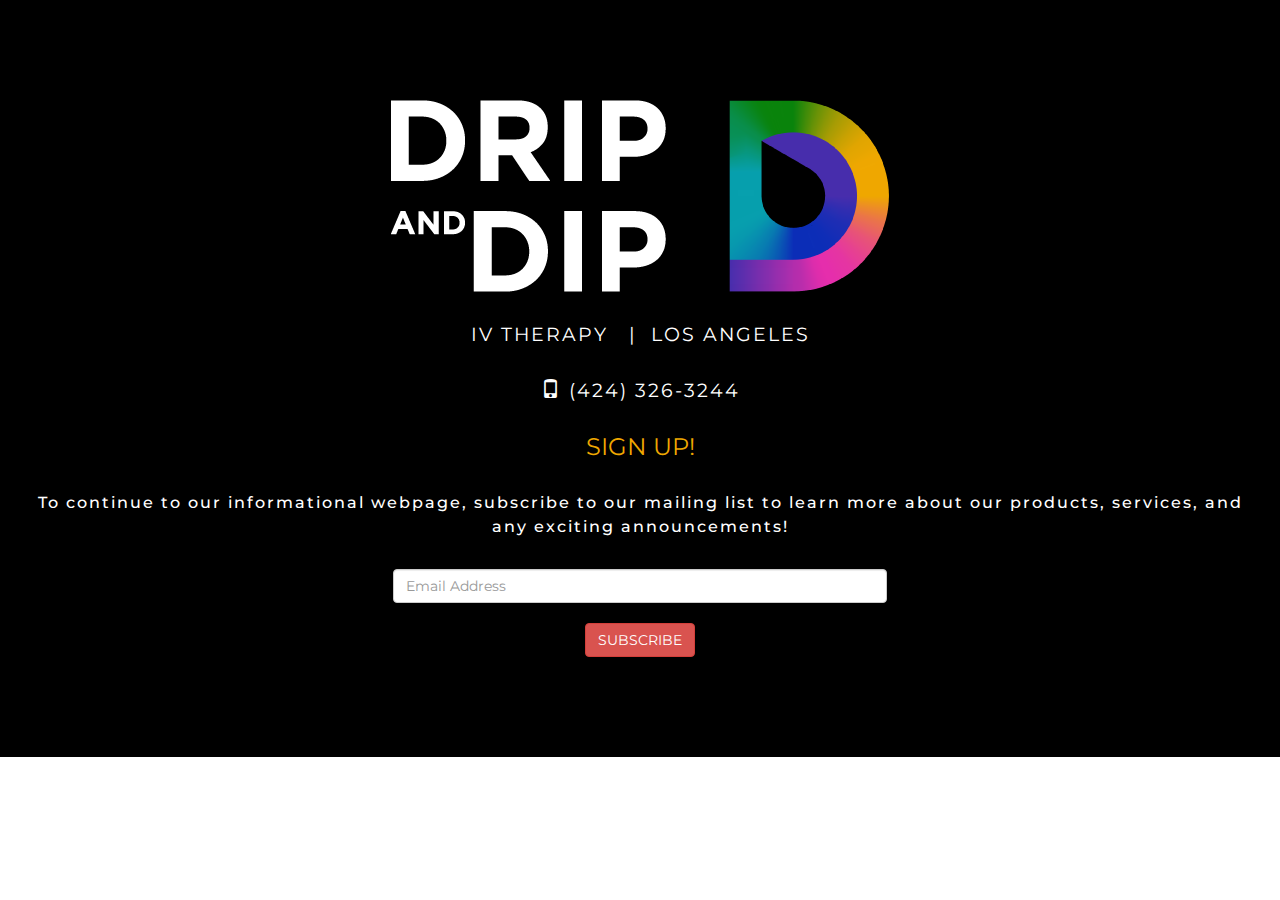
==== index.html @ e120292d "Add files via upload" ====
<!DOCTYPE html>
<html>

<head>
    <title>DRIP AND DIP</title>
    <meta charset="utf-8">
    <meta name="viewport" content="width=device-width, initial-scale=1.0">

  <!-- retrieve bootstrap -->
  <link rel="stylesheet" href="https://maxcdn.bootstrapcdn.com/bootstrap/3.4.1/css/bootstrap.min.css">
  <script src="https://ajax.googleapis.com/ajax/libs/jquery/3.6.0/jquery.min.js"></script>
  <script src="https://maxcdn.bootstrapcdn.com/bootstrap/3.4.1/js/bootstrap.min.js"></script>
  <link rel="stylesheet" href="https://cdnjs.cloudflare.com/ajax/libs/font-awesome/4.7.0/css/font-awesome.min.css">


  <!-- retrieve css -->
  <link rel="stylesheet" href="public/CSS/index.css">


  <!-- retrieve font family-->
  <link href="https://fonts.googleapis.com/css?family=Montserrat" rel="stylesheet" type="text/css">
  <link href="https://fonts.googleapis.com/css?family=Lato" rel="stylesheet" type="text/css">

     <!-- set icon -->
  <link rel="icon" type="image/png" href="public/Graphics/logo.png" />
</head>



</head>


<div class="jumbotron text-center break">
                <img src="public/Graphics/dripanddipwhite.png" alt="logo" style="height:auto;max-width:100%">
                <br><br><h6>IV THERAPY &nbsp; |&nbsp;  LOS ANGELES</h6>
                <h6><italics><span class="glyphicon glyphicon-phone"></span> (424) 326-3244</h6> 
                <h3 style="color: #efa801">SIGN UP!</h3>
                <h5> To continue to our informational webpage, subscribe to our mailing list to learn more about our products, services, and any exciting announcements!</h5>
                <br>

                <form class="form-inline" action="https://formsubmit.co/ae9e059ee399cef0097a54423c3fee7e" method="POST">
                <div class="input-inline">
                <input type="email" class="form-control" size="50" placeholder="Email Address" required name="email">
                <div class="input-inline"><br>
                <input type="hidden" name="_captcha" value="false">
                <input type="hidden" name="_next" value="https://dripanddip.org/index_successful.html">
                <button class="btn btn-danger" type="submit">SUBSCRIBE</button> 
                 </div>
                 </div>
                  </form>

</div> 

</body>
</html>
---- public/CSS/index.css ----
<style>

 body {
    line-height: 1.8;
    color: #818181;
  }
  
  h2 {
    font-size: 24px;
    text-transform: uppercase;
    color: #303030;
    font-weight: 400;
    margin-bottom: 30px;
  }

   h3 {
    font-size: 24px;
    text-transform: uppercase;
    color: white;
    font-weight: 400;
    margin-bottom: 30px;
  }

  h4 {
    font-size: 19px;
    line-height: 1.375em;
    color: #303030;
    font-weight: 400;
    margin-bottom: 30px;
   font-family: Montserrat, sans-serif;
   letter-spacing: 2px;
  }  

  h5 {
  color: white;
  line-height:1.5;
  font-family: Montserrat, sans-serif;
  letter-spacing: 2px;
  font-size:16px;
  }

  h6 {
  font-size: 19px;
  line-height: 1.375em;
  color: white;
  font-weight: 400;
  margin-bottom: 30px;
  font-family: Montserrat, sans-serif;
  letter-spacing: 2px;
  }  

  
  h7 {
    font-size: 24px;
    text-transform: uppercase;
    color: White;
    font-weight: 400;
    margin-bottom: 30px;
  }

  p {
  color:#2d2d37;
  line-height:1.5;
  font-family: Montserrat, sans-serif;
  font-size:15px;
  }

  text {
  color:#A5A5A5;
  font-size:14px;
  line-height:1.5;
  font-weight: 400;
  font-style: italic;
  text-align: left ;
}



  .bg-grey{
    background-color: #2d2d37;
  }

  .bg-blue{
    background-color: #07a0ae;
  }


  .bg-black{
    background-color: black;
  }

   .bg-white{
    background-color: white;
  }

  .break { 
    border-bottom: 1px solid; 
    color: whitesmoke;
}

.black-text{
  color: black;
}

.white-text{
  color: white;
}

  .jumbotron {
    background-color: black;
    color: white;
    padding: 100px 25px;
    font-family: Montserrat, sans-serif;
  }

  .newsletter-subscribe {
  color:#313437;
  background-color:#fff;
  padding:50px 0;
}

.newsletter-subscribe p {
  color:#2d2d37;
  line-height:1.5;
  font-family: Montserrat, sans-serif;
  letter-spacing: 2px;
  font-size:16px;
}

.newsletter-subscribe h2 {
  font-size:24px;
  font-weight:bold;
  margin-bottom:25px;
  line-height:1.5;
  padding-top:0;
  margin-top:0;
  color:#2d2d37!important;
  letter-spacing: 1px;
  font-family: Montserrat, sans-serif;
}

.newsletter-subscribe .intro {
  font-size:16px;
  max-width:500px;
  margin:0 auto 25px;
}

.newsletter-subscribe .intro p {
  margin-bottom:25px;
}

.newsletter-subscribe form {
  justify-content:center;
}

.newsletter-subscribe form .form-control {
  background:#eff1f4;
  border:none;
  border-radius:3px;
  box-shadow:none;
  outline:none;
  color:inherit;
  text-indent:9px;
  height:45px;
  margin-right:10px;
  min-width:250px;
  font-family: Montserrat, sans-serif;
}

.newsletter-subscribe form .btn {
  padding:16px 32px;
  border:none;
  background:none;
  box-shadow:none;
  text-shadow:none;
  opacity:0.9;
  text-transform:uppercase;
  font-weight:bold;
  font-size:13px;
  letter-spacing:0.4px;
  line-height:1;
  font-family: Montserrat, sans-serif;
}

.newsletter-subscribe form .btn:hover {
  opacity:1;
}

.newsletter-subscribe form .btn:active {
  transform:translateY(1px);
}

.newsletter-subscribe form .btn-primary {
  background-color:#ed5457 !important;
  color:#fff;
  outline:none !important;
}
  
  .container-fluid {
    padding: 60px 50px;
  }
  .navbar {
    margin-bottom: 0;
    background-color: black;
    z-index: 9999;
    border: 0;
    font-size: 12px !important;
    line-height: 1.42857143 !important;
    letter-spacing: 4px;
    border-radius: 0;
    font-family: Montserrat, sans-serif;
  }

  .navbar li a, .navbar .navbar-brand {
    color: #fff !important;
  }
  .navbar-nav li a:hover, .navbar-nav li.active a {
    color: #525461 !important;
    background-color: #fff !important;
  }
  .navbar-default .navbar-toggle {
    border-color: transparent;
    color: #fff !important;
  }

  .k-headshot{
    width:40%; 
    border-radius: 100px;
}

  .hp  {
 float: right;    
 margin: 0 15px 0 0;
text-align: left
}

.btn_primary{
  background-color: #efa801;
}


.accordion {
  cursor: pointer;
  padding: 18px;
  width: 100%;
  border: none;
  text-align: left;
  outline: none;
  font-size: 15px;
  transition: 0.4s;
  font-family: Montserrat, sans-serif;
}

.active, .accordion:hover {
  background-color: #efa801;
}


.panel {
  max-height: 0;
  overflow: hidden;
  transition: max-height 0.2s ease-out;
}

.panel-content {
    padding: 10px 20px;
    text-align: left;
}



  footer .glyphicon {
    font-size: 20px;
    margin-bottom: 20px;
    color: #ed5457;
  }

  

</style>
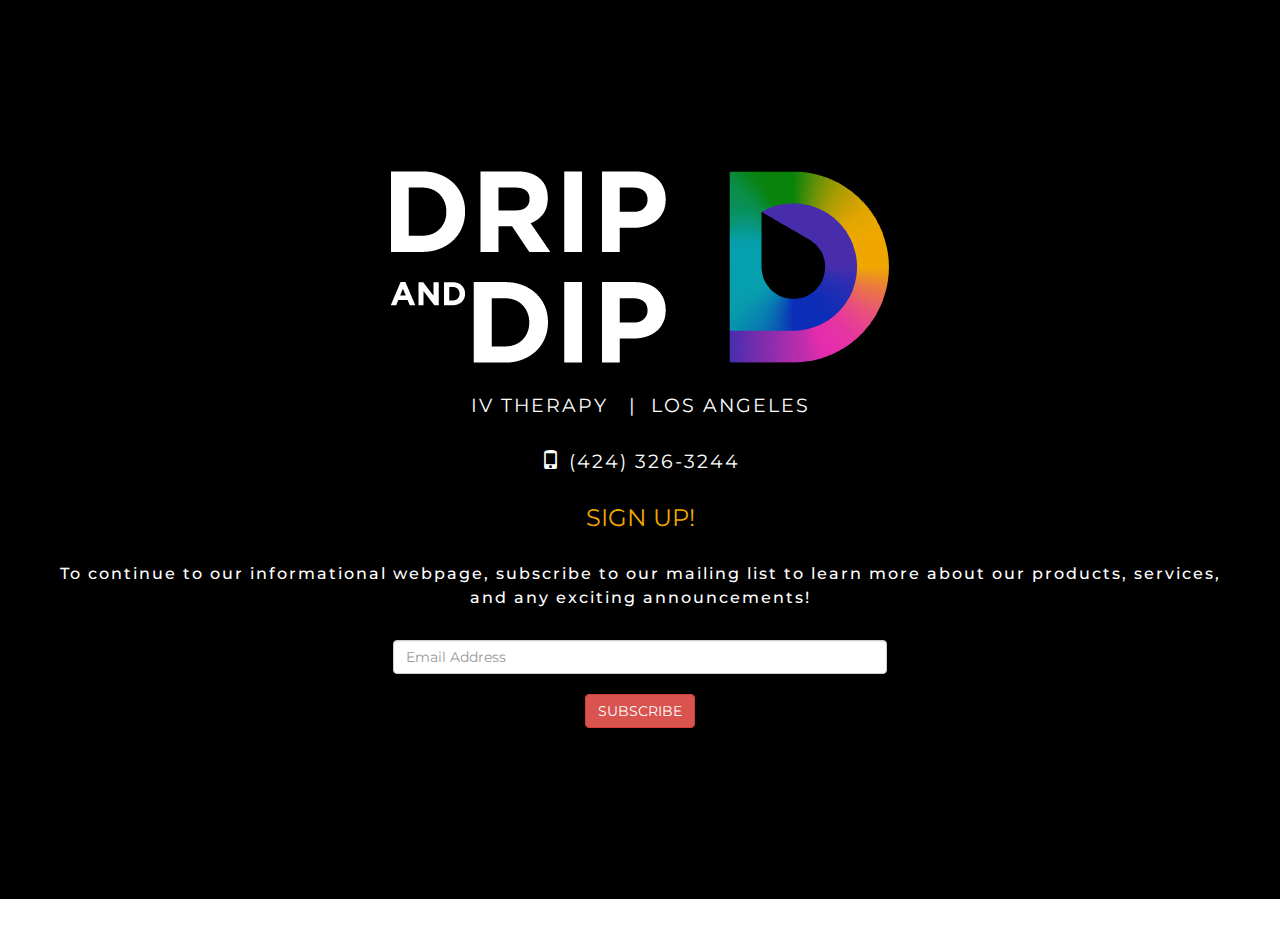
==== commit 09dae27f: "Add files via upload" ====
--- a/index.html
+++ b/index.html
@@ -30,26 +30,30 @@
 </head>
 
 
-<div class="jumbotron text-center break">
-                <img src="public/Graphics/dripanddipwhite.png" alt="logo" style="height:auto;max-width:100%">
-                <br><br><h6>IV THERAPY &nbsp; |&nbsp;  LOS ANGELES</h6>
-                <h6><italics><span class="glyphicon glyphicon-phone"></span> (424) 326-3244</h6> 
-                <h3 style="color: #efa801">SIGN UP!</h3>
-                <h5> To continue to our informational webpage, subscribe to our mailing list to learn more about our products, services, and any exciting announcements!</h5>
-                <br>
+<div class="jumbotron text-center break container-fluid">
+    <div class="row">
+        <div class="col-sm-12">
+            <img src="public/Graphics/dripanddipwhite.png" alt="logo" style="height:auto;max-width:100%">
+            <br><br>
+            <h6>IV THERAPY &nbsp; |&nbsp;  LOS ANGELES</h6>
+            <h6><italics><span class="glyphicon glyphicon-phone"></span> (424) 326-3244</h6> 
+            <h3 style="color: #efa801">SIGN UP!</h3>
+            <h5> To continue to our informational webpage, subscribe to our mailing list to learn more about our products, services, and any exciting announcements!</h5>
+            <br>
 
-                <form class="form-inline" action="https://formsubmit.co/ae9e059ee399cef0097a54423c3fee7e" method="POST">
+            <form class="form-inline" action="https://formsubmit.co/ae9e059ee399cef0097a54423c3fee7e" method="POST">
                 <div class="input-inline">
-                <input type="email" class="form-control" size="50" placeholder="Email Address" required name="email">
-                <div class="input-inline"><br>
-                <input type="hidden" name="_captcha" value="false">
-                <input type="hidden" name="_next" value="https://dripanddip.org/index_successful.html">
-                <button class="btn btn-danger" type="submit">SUBSCRIBE</button> 
-                 </div>
-                 </div>
-                  </form>
-
-</div> 
+                    <input type="email" class="form-control" size="50" placeholder="Email Address" required name="email">
+                    <div class="input-inline"><br>
+                        <input type="hidden" name="_captcha" value="false">
+                        <input type="hidden" name="_next" value="https://dripanddip.org/index_successful.html">
+                        <button class="btn btn-danger" type="submit">SUBSCRIBE</button> 
+                    </div>
+                </div>
+            </form>
+        </div>
+    </div>
+</div>
 
 </body>
 </html>--- a/public/CSS/index.css
+++ b/public/CSS/index.css
@@ -111,6 +111,12 @@
     color: white;
     padding: 100px 25px;
     font-family: Montserrat, sans-serif;
+
+  display: flex;
+  flex-direction: column;
+  justify-content: center;
+  align-items: center;
+  height: 100vh;
   }
 
   .newsletter-subscribe {
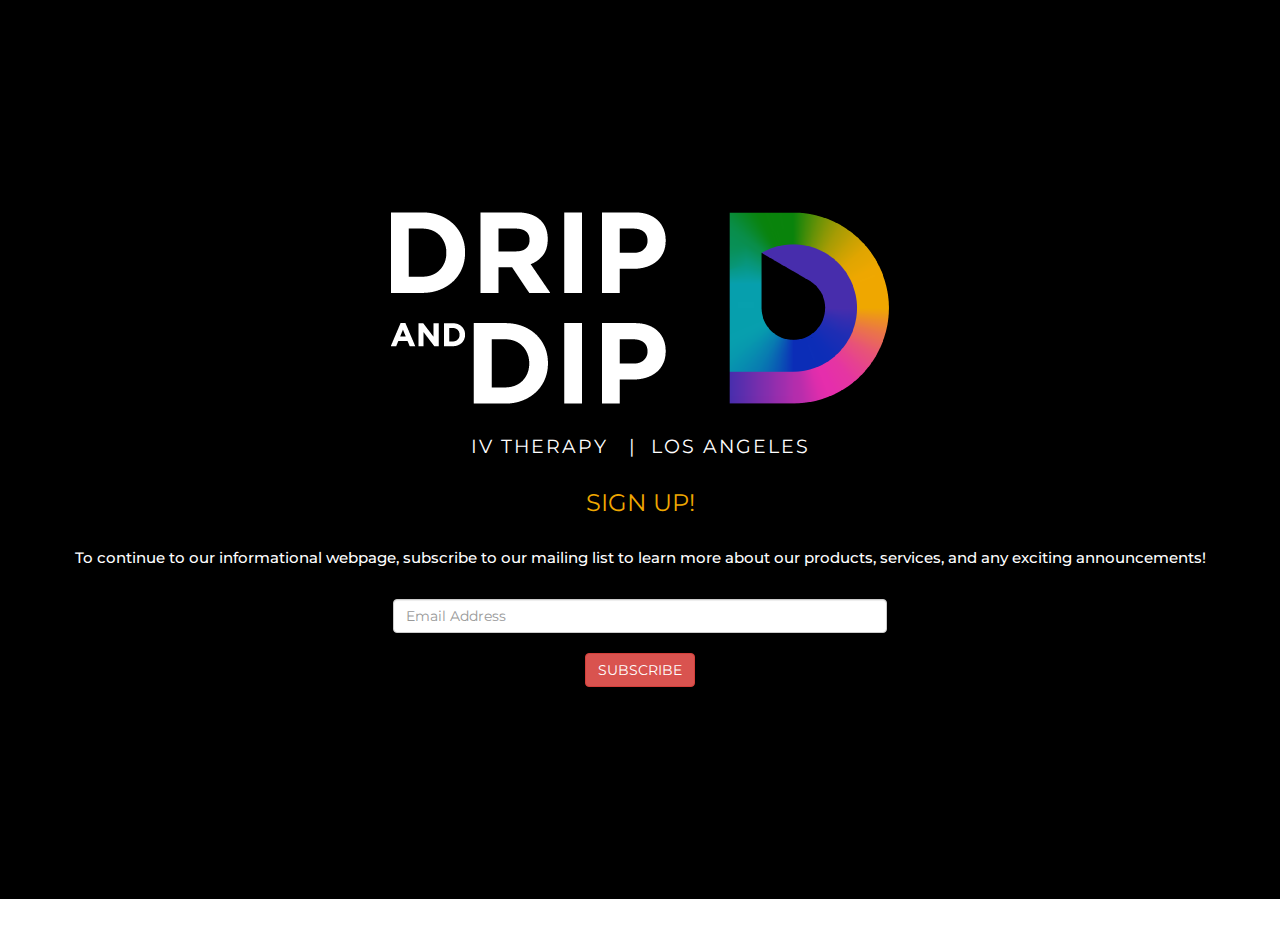
==== commit 70cc07e9: "Add files via upload" ====
--- a/index.html
+++ b/index.html
@@ -36,14 +36,13 @@
             <img src="public/Graphics/dripanddipwhite.png" alt="logo" style="height:auto;max-width:100%">
             <br><br>
             <h6>IV THERAPY &nbsp; |&nbsp;  LOS ANGELES</h6>
-            <h6><italics><span class="glyphicon glyphicon-phone"></span> (424) 326-3244</h6> 
             <h3 style="color: #efa801">SIGN UP!</h3>
             <h5> To continue to our informational webpage, subscribe to our mailing list to learn more about our products, services, and any exciting announcements!</h5>
             <br>
 
             <form class="form-inline" action="https://formsubmit.co/ae9e059ee399cef0097a54423c3fee7e" method="POST">
                 <div class="input-inline">
-                    <input type="email" class="form-control" size="50" placeholder="Email Address" required name="email">
+                    <input type="email" class="form-control" size="50" placeholder="Email Address" required name="email" pattern="[a-z0-9._%+-]+@[a-z0-9.-]+\.[a-z]{2,}$">
                     <div class="input-inline"><br>
                         <input type="hidden" name="_captcha" value="false">
                         <input type="hidden" name="_next" value="https://dripanddip.org/index_successful.html">
@@ -55,5 +54,6 @@
     </div>
 </div>
 
+
 </body>
 </html>--- a/public/CSS/index.css
+++ b/public/CSS/index.css
@@ -35,8 +35,7 @@
   color: white;
   line-height:1.5;
   font-family: Montserrat, sans-serif;
-  letter-spacing: 2px;
-  font-size:16px;
+  font-size:15px;
   }
 
   h6 {
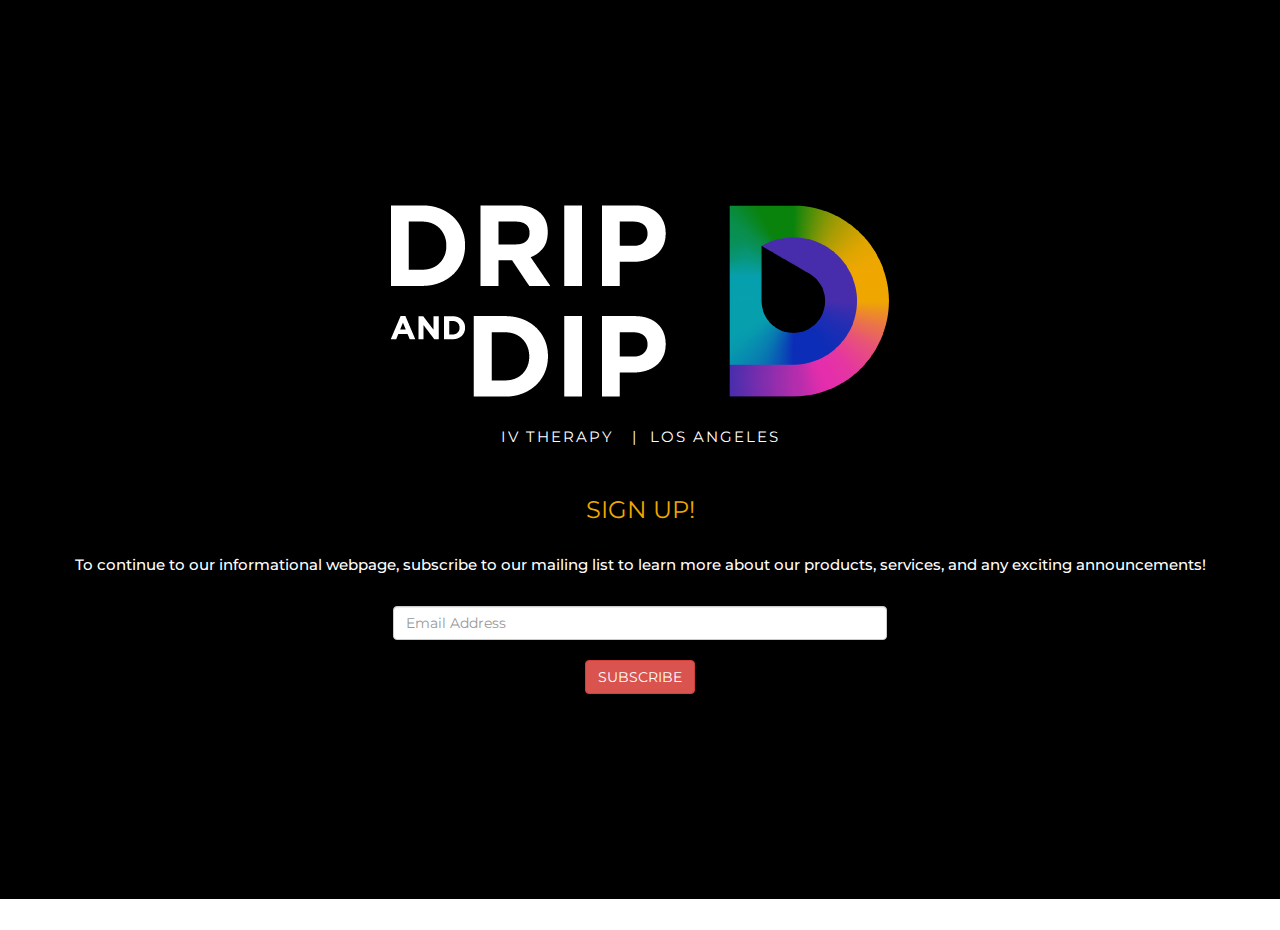
==== commit 42b0d5f9: "Add files via upload" ====
--- a/index.html
+++ b/index.html
@@ -35,7 +35,7 @@
         <div class="col-sm-12">
             <img src="public/Graphics/dripanddipwhite.png" alt="logo" style="height:auto;max-width:100%">
             <br><br>
-            <h6>IV THERAPY &nbsp; |&nbsp;  LOS ANGELES</h6>
+            <h6 style="display:inline-block;">IV THERAPY &nbsp; |&nbsp;  LOS ANGELES</h6>
             <h3 style="color: #efa801">SIGN UP!</h3>
             <h5> To continue to our informational webpage, subscribe to our mailing list to learn more about our products, services, and any exciting announcements!</h5>
             <br>
--- a/public/CSS/index.css
+++ b/public/CSS/index.css
@@ -39,7 +39,7 @@
   }
 
   h6 {
-  font-size: 19px;
+  font-size: 15px;
   line-height: 1.375em;
   color: white;
   font-weight: 400;
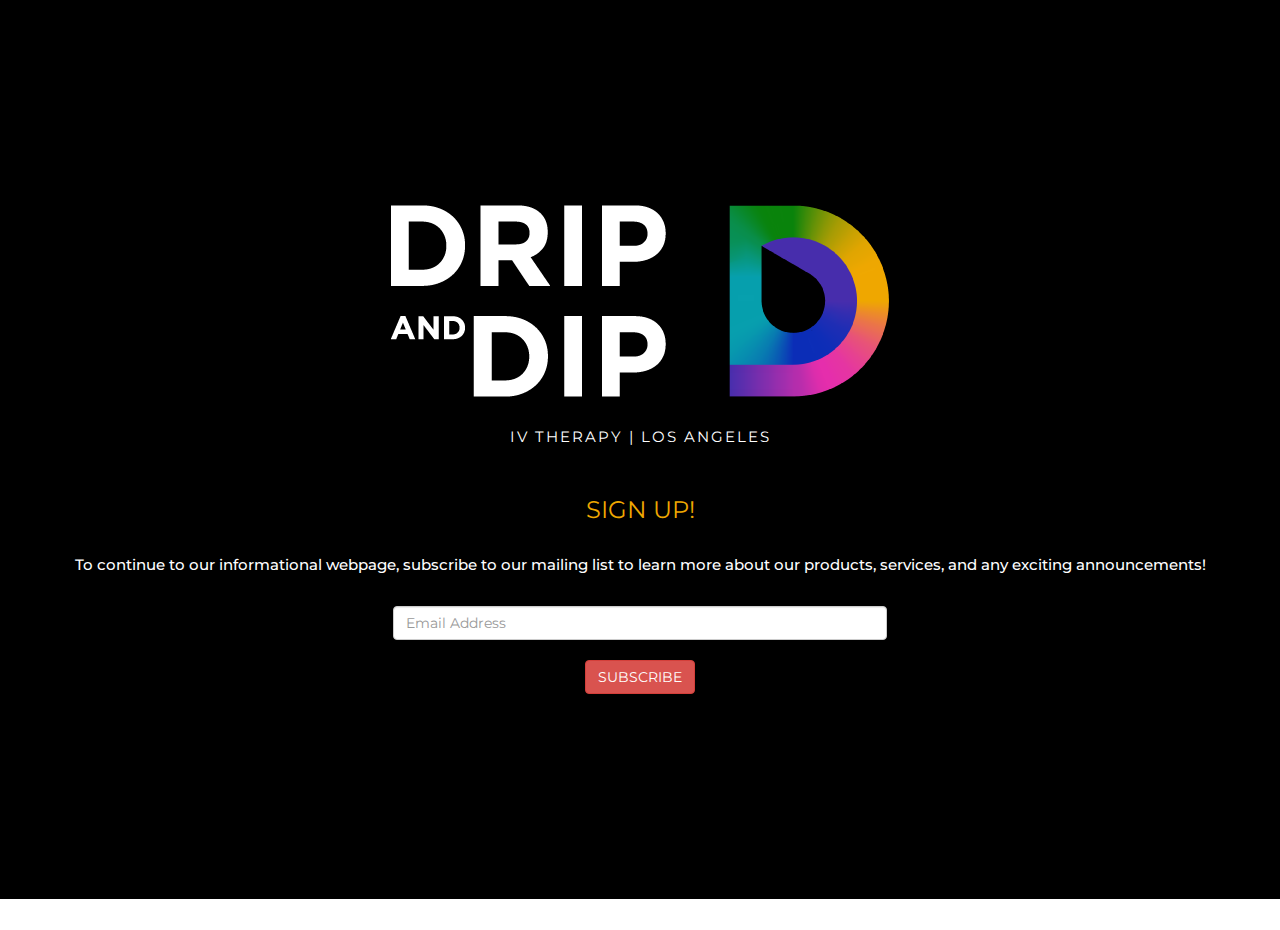
==== commit 75a64662: "Add files via upload" ====
--- a/index.html
+++ b/index.html
@@ -35,7 +35,7 @@
         <div class="col-sm-12">
             <img src="public/Graphics/dripanddipwhite.png" alt="logo" style="height:auto;max-width:100%">
             <br><br>
-            <h6 style="display:inline-block;">IV THERAPY &nbsp; |&nbsp;  LOS ANGELES</h6>
+            <h6 style="display:inline-block;">IV THERAPY&nbsp;|&nbsp;LOS ANGELES</h6>
             <h3 style="color: #efa801">SIGN UP!</h3>
             <h5> To continue to our informational webpage, subscribe to our mailing list to learn more about our products, services, and any exciting announcements!</h5>
             <br>
